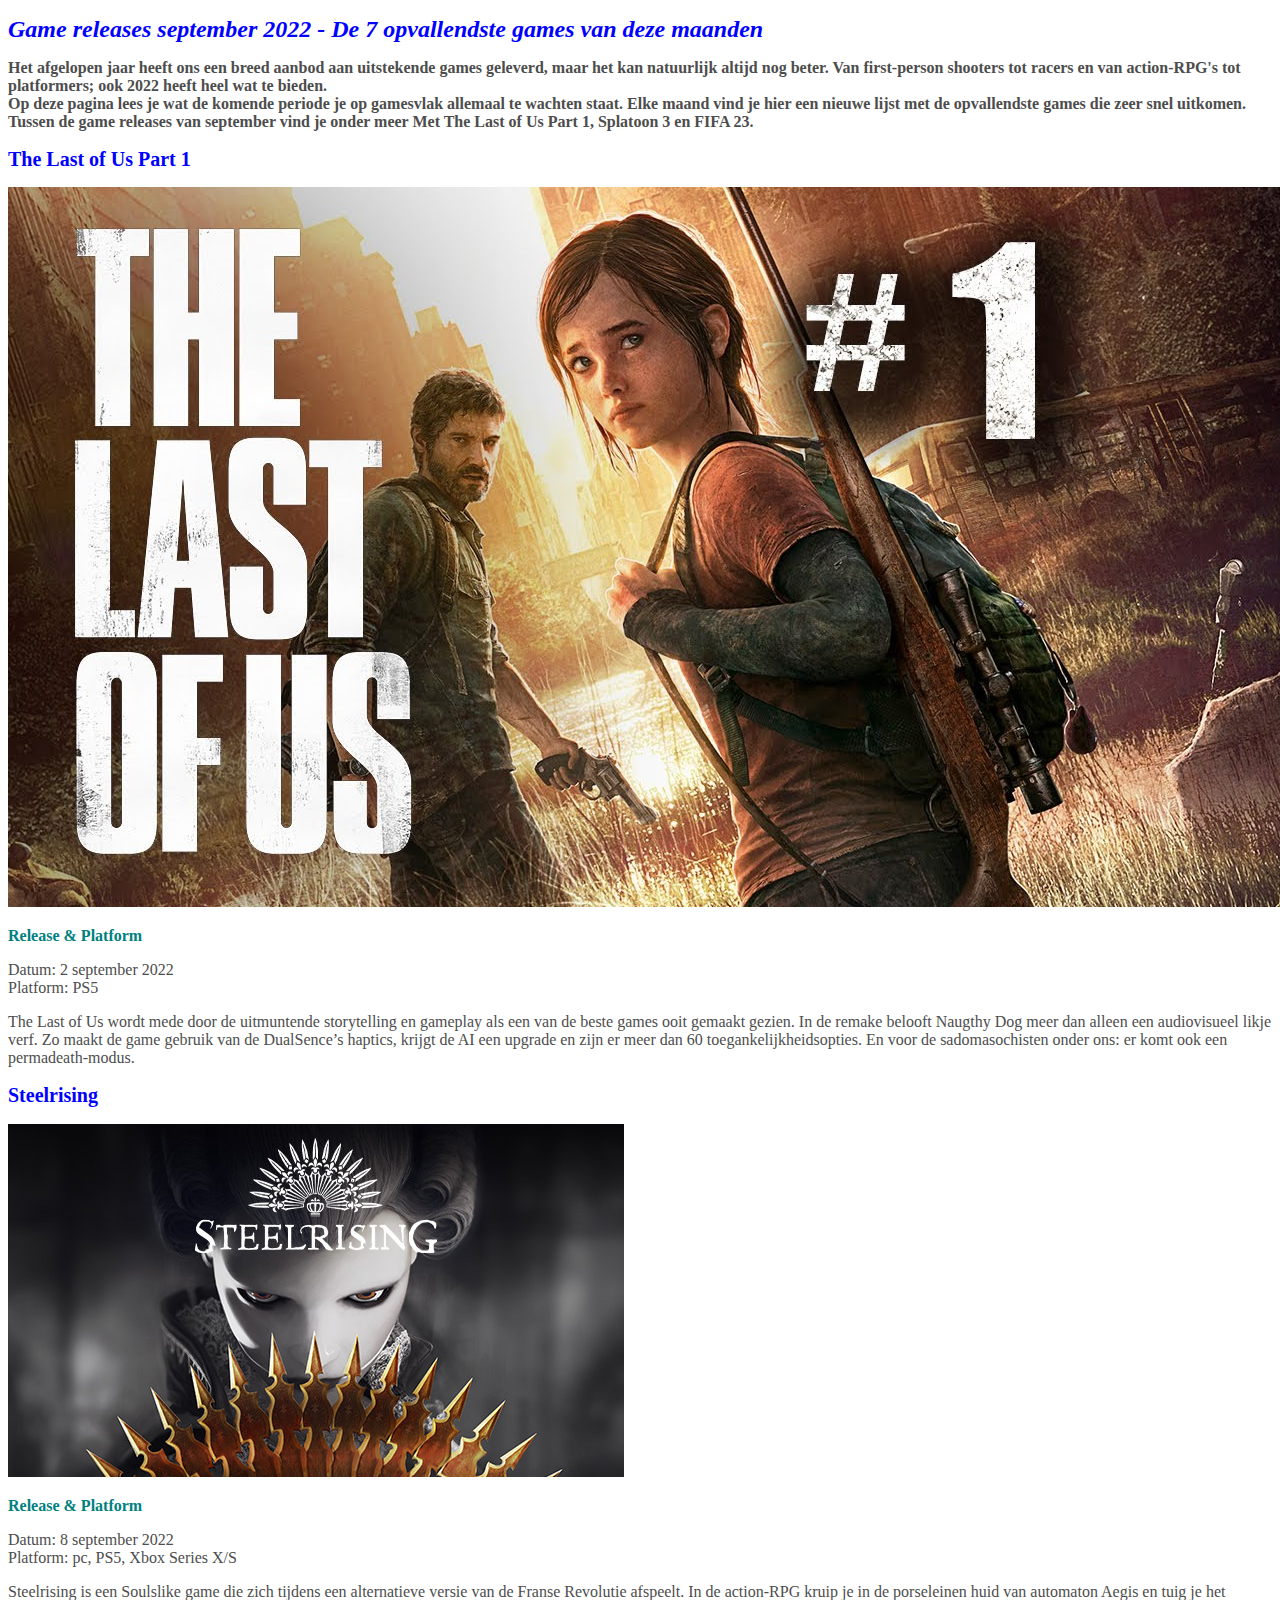
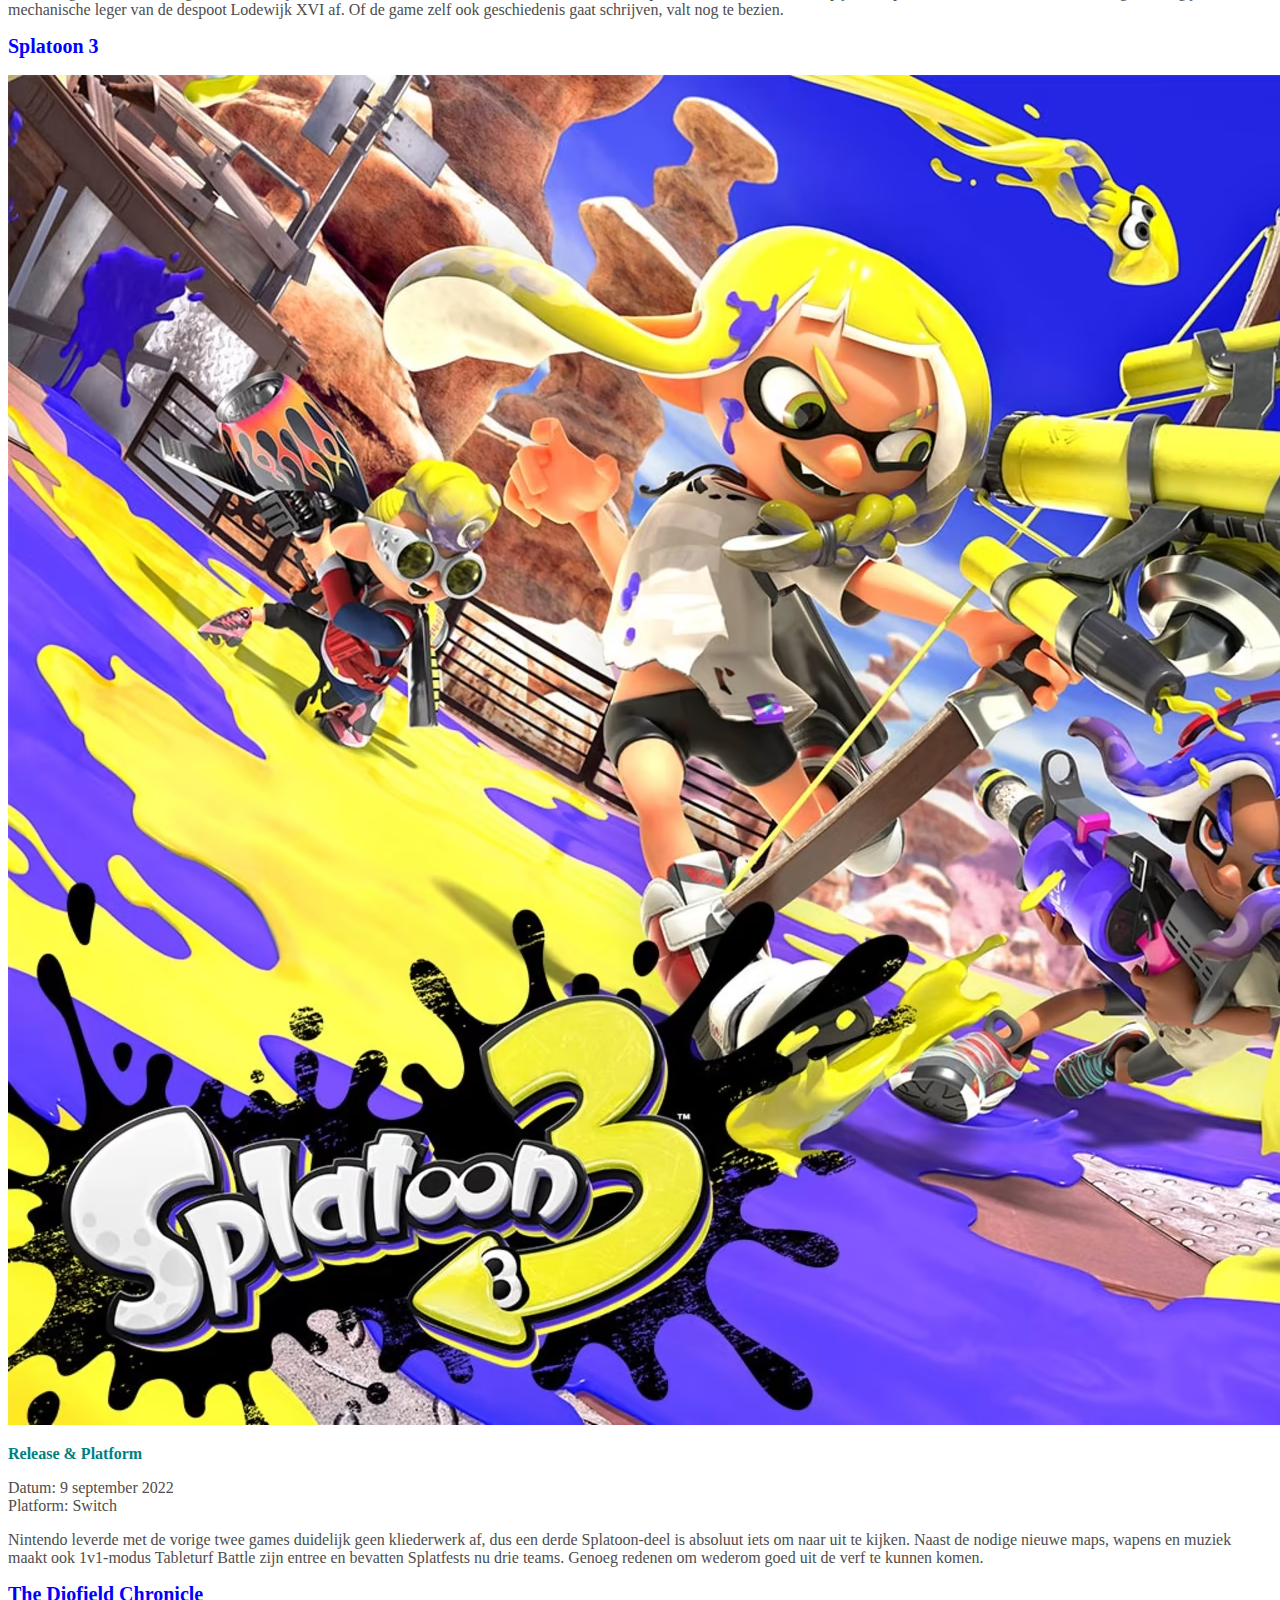
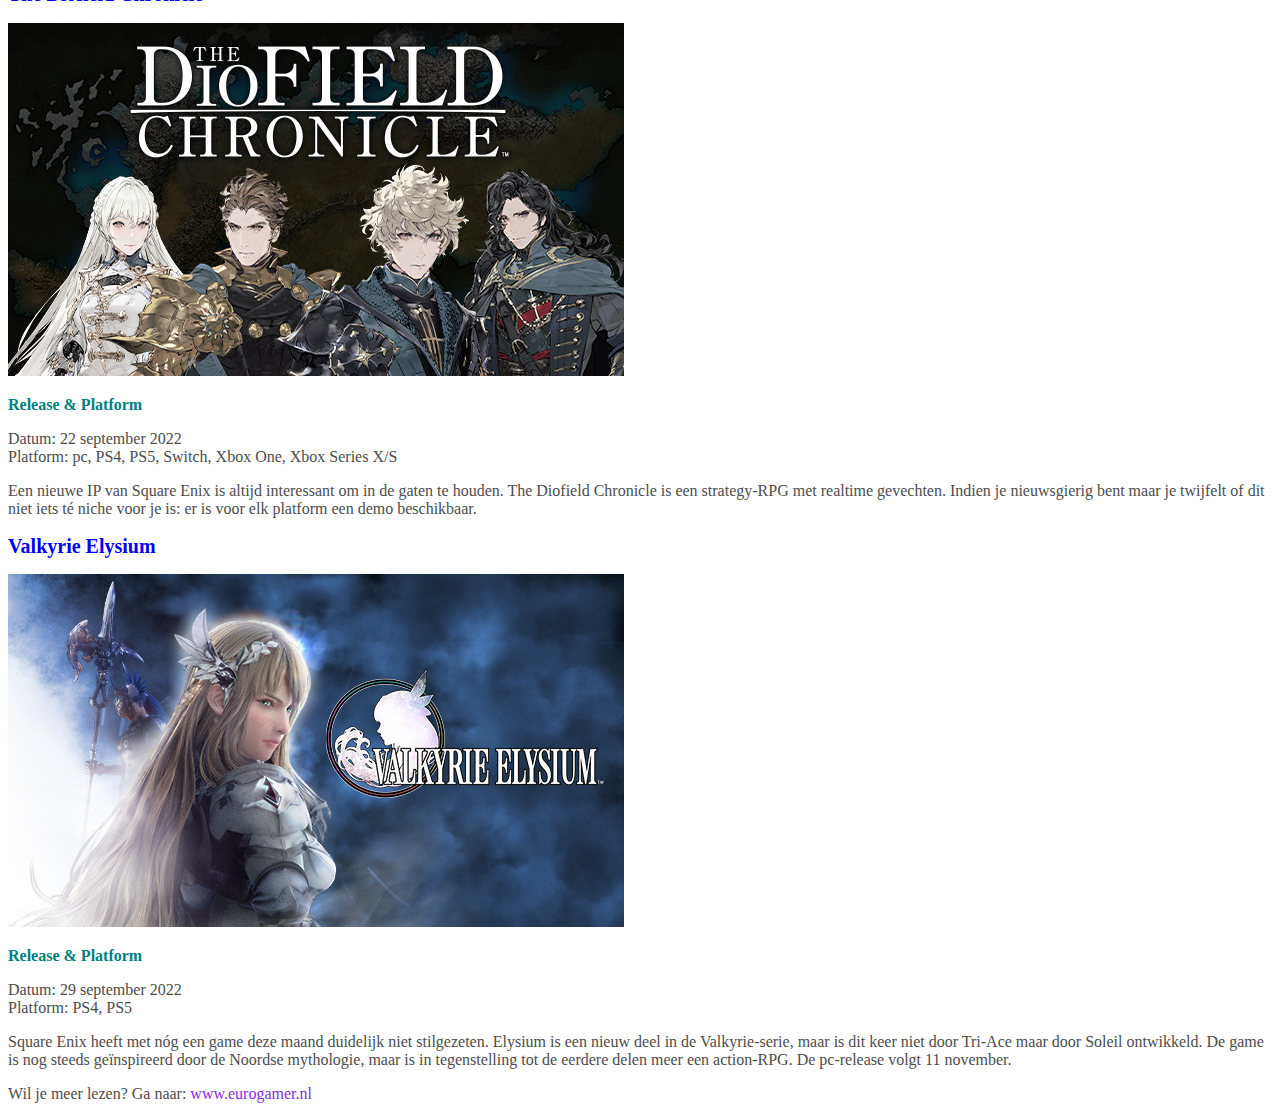
==== opdracht4.1/index.html @ 0da0e73c "4.1" ====
<!DOCTYPE html>
<html lang="en">

<head>
    <meta charset="UTF-8">
    <meta http-equiv="X-UA-Compatible" content="IE=edge">
    <meta name="viewport" content="width=device-width, initial-scale=1.0">
    <title>Opdracht 4.1 - Font & Color</title>
    <link rel="stylesheet" href="style.css">
</head>

<body>
    <main>
        <header>
            <h1>Game releases september 2022 - De 7 opvallendste games van deze maanden</h1>

            <p class="bold">Het afgelopen jaar heeft ons een breed aanbod aan uitstekende games geleverd, maar het kan natuurlijk
                altijd nog beter. Van first-person shooters tot racers en van action-RPG's tot platformers; ook 2022
                heeft heel wat te bieden.
                <br>
                Op deze pagina lees je wat de komende periode je op gamesvlak allemaal te wachten staat. Elke maand vind
                je hier
                een nieuwe lijst met de opvallendste games die zeer snel uitkomen. Tussen de game releases van september
                vind je onder meer Met The Last of Us Part 1, Splatoon 3 en FIFA 23.
            </p>
        </header>
        <section>
            <article>
                <h2>The Last of Us Part 1</h2>
                <img src="./img/lastpart.jpeg" alt="The last part of us part 1">
                <h3>Release & Platform</h3>
                <p>Datum: 2 september 2022 <br>
                    Platform: PS5</p>
                <p>
                    The Last of Us wordt mede door de uitmuntende storytelling en gameplay als een van de beste games
                    ooit
                    gemaakt gezien. In de remake belooft Naugthy Dog meer dan alleen een audiovisueel likje verf. Zo
                    maakt
                    de game
                    gebruik van de DualSence’s haptics, krijgt de AI een upgrade en zijn er meer dan 60
                    toegankelijkheidsopties. En
                    voor de sadomasochisten onder ons: er komt ook een permadeath-modus.
                </p>
            </article>
            <article>
                <h2>Steelrising</h2>
                <img src="./img/steelrising.jpeg" alt="Steelrising">
                <h3>Release & Platform</h3>
                <p>Datum: 8 september 2022 <br>
                    Platform: pc, PS5, Xbox Series X/S</p>
                <p>Steelrising is een Soulslike game die zich tijdens een alternatieve versie van de Franse Revolutie
                    afspeelt. In de action-RPG kruip je in de porseleinen huid van automaton Aegis en tuig je het
                    mechanische leger van
                    de despoot Lodewijk XVI af. Of de game zelf ook geschiedenis gaat schrijven, valt nog te bezien.</p>
            </article>
            <article>
                <h2>Splatoon 3</h2>
                <img src="./img/platoon3.avif" alt="Splatoon 3">
                <h3>Release & Platform</h3>
                <p>Datum: 9 september 2022 <br>
                    Platform: Switch</p>
                <p> Nintendo leverde met de vorige twee games duidelijk geen kliederwerk af, dus een derde Splatoon-deel
                    is
                    absoluut iets om naar uit te kijken. Naast de nodige nieuwe maps, wapens en muziek maakt ook
                    1v1-modus
                    Tableturf
                    Battle zijn entree en bevatten Splatfests nu drie teams. Genoeg redenen om wederom goed uit de verf
                    te
                    kunnen komen.
                </p>
            </article>
            <article>
                <h2>The Diofield Chronicle</h2>
                <img src="./img/diofield.jpeg" alt="The Diofield Chronicle">
                <h3>Release & Platform</h3>
                <p>Datum: 22 september 2022 <br>
                    Platform: pc, PS4, PS5, Switch, Xbox One, Xbox Series X/S</p>
                <p>Een nieuwe IP van Square Enix is altijd interessant om in de gaten te houden. The Diofield Chronicle
                    is
                    een strategy-RPG met realtime gevechten. Indien je nieuwsgierig bent maar je twijfelt of dit niet
                    iets
                    té
                    niche voor je is: er is voor elk platform een demo beschikbaar.</p>
            </article>
            <article>
                <h2>Valkyrie Elysium</h2>
                <img src="./img/valkyrie.jpeg" alt="Valkyrie Elysium">
                <h3>Release & Platform</h3>
                <p>Datum: 29 september 2022 <br>
                    Platform: PS4, PS5</p>
                <p>Square Enix heeft met nóg een game deze maand duidelijk niet stilgezeten. Elysium is een nieuw deel
                    in de
                    Valkyrie-serie, maar is dit keer niet door Tri-Ace maar door Soleil ontwikkeld. De game is nog
                    steeds
                    geïnspireerd door de Noordse mythologie, maar is in tegenstelling tot de eerdere delen meer een
                    action-RPG.
                    De pc-release volgt 11 november.</p>
            </article>

            <p>Wil je meer lezen? Ga naar:
                <a href="https://www.eurogamer.nl/game-releases-de-opvallendste-games-van-deze-maand">www.eurogamer.nl</a>
            </p>
        </section>

    </main>

</body>

</html>
---- opdracht4.1/style.css ----
h1 {
    font-size: 24px;
    color: blue;
    font-weight: bold;
    font-style: italic;
}
h2 {
    font-size: 20px;
    color: #0000ff;
    font-weight: bold;
}
h3 {
    font-size: 16px;
    color: teal;
    font-weight: bold;
}
p {
    color: #4D4D4D;

}
a {
    color: #8A2BE2;
    text-decoration: none;
}

.bold{
    font-weight: bold;
}
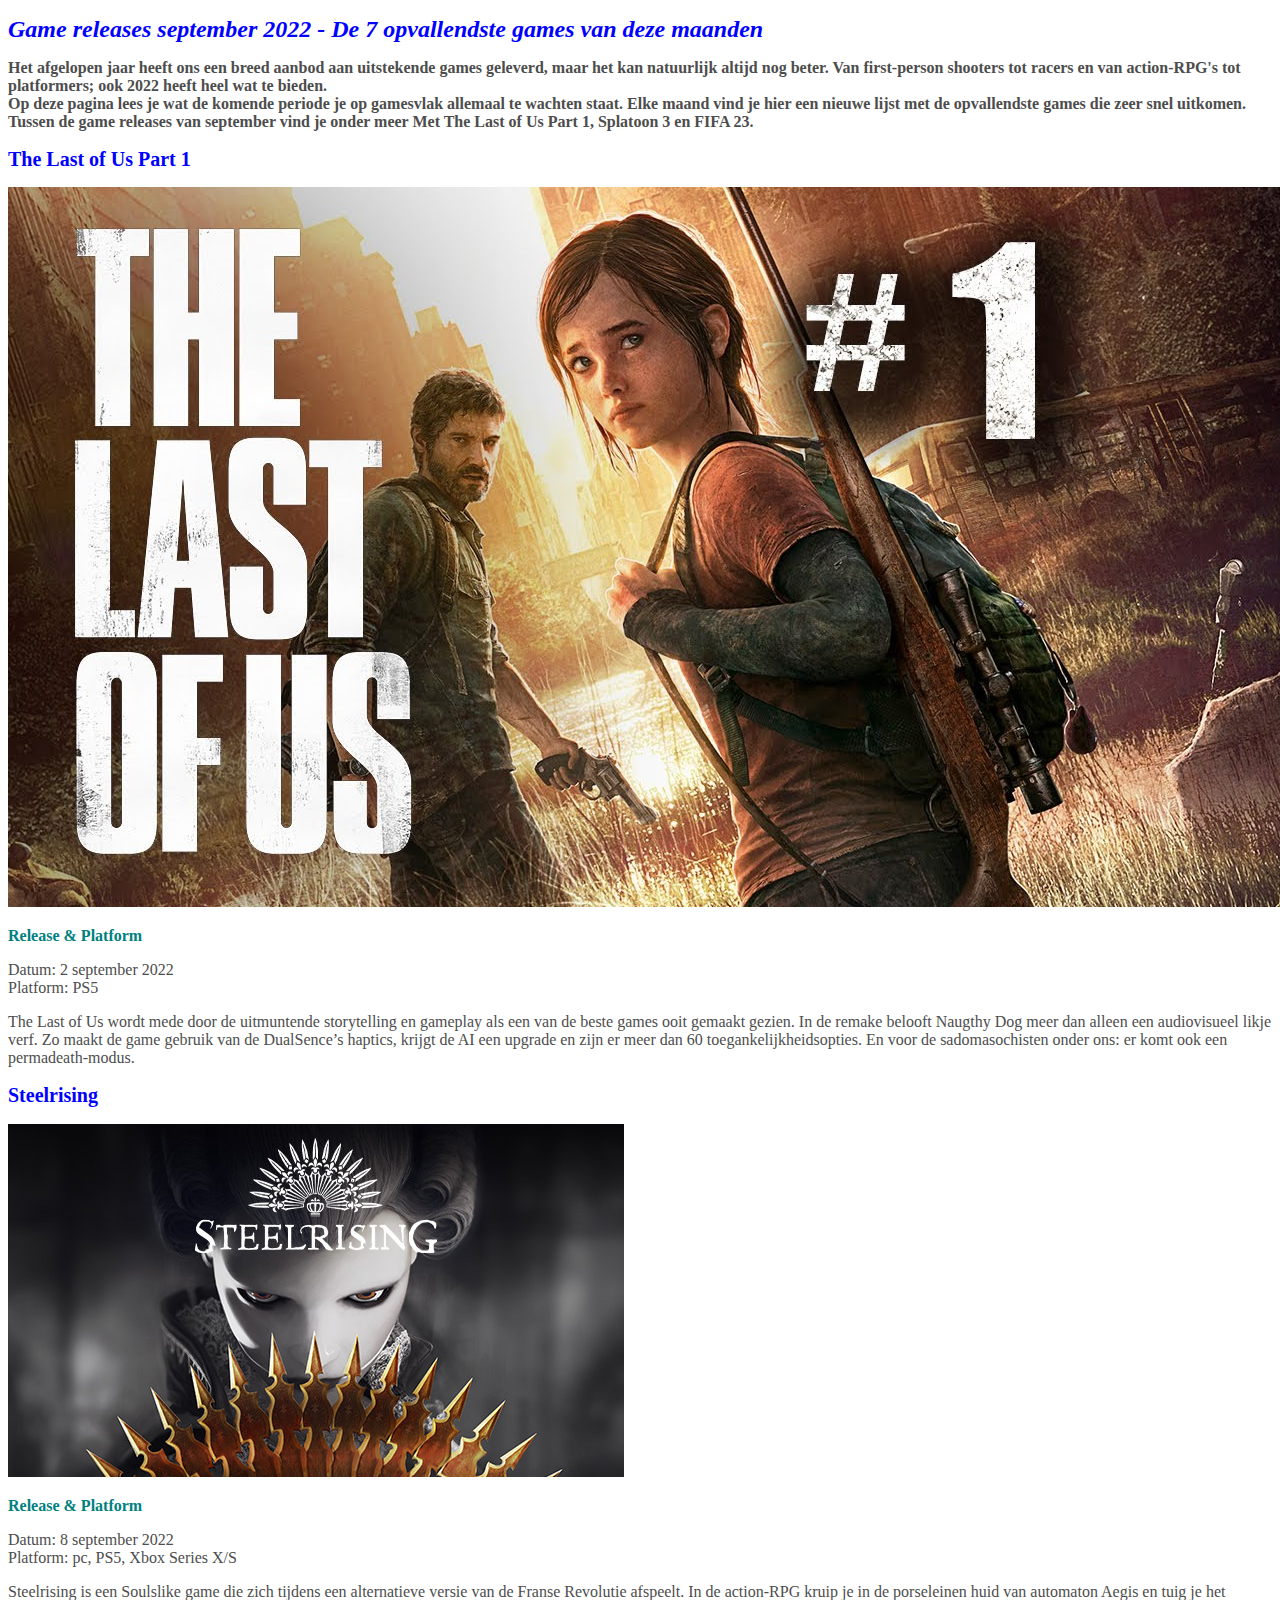
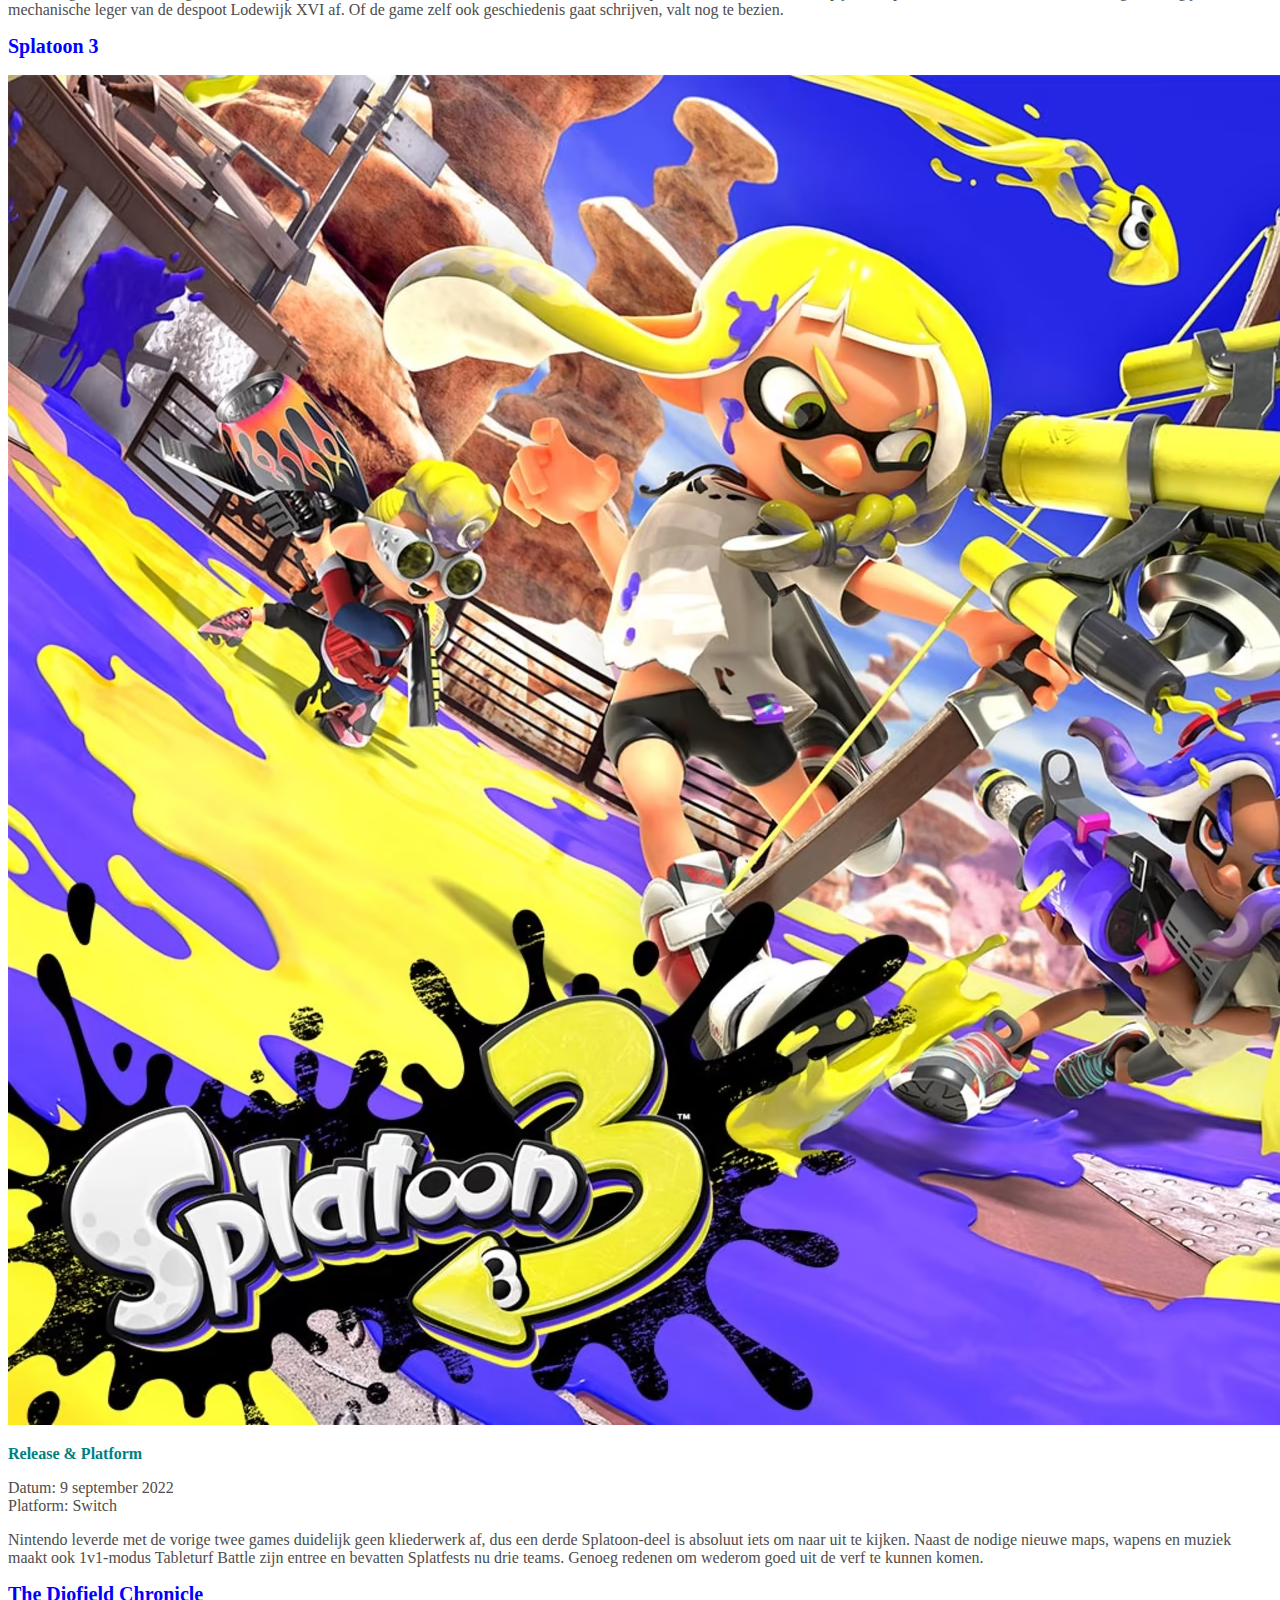
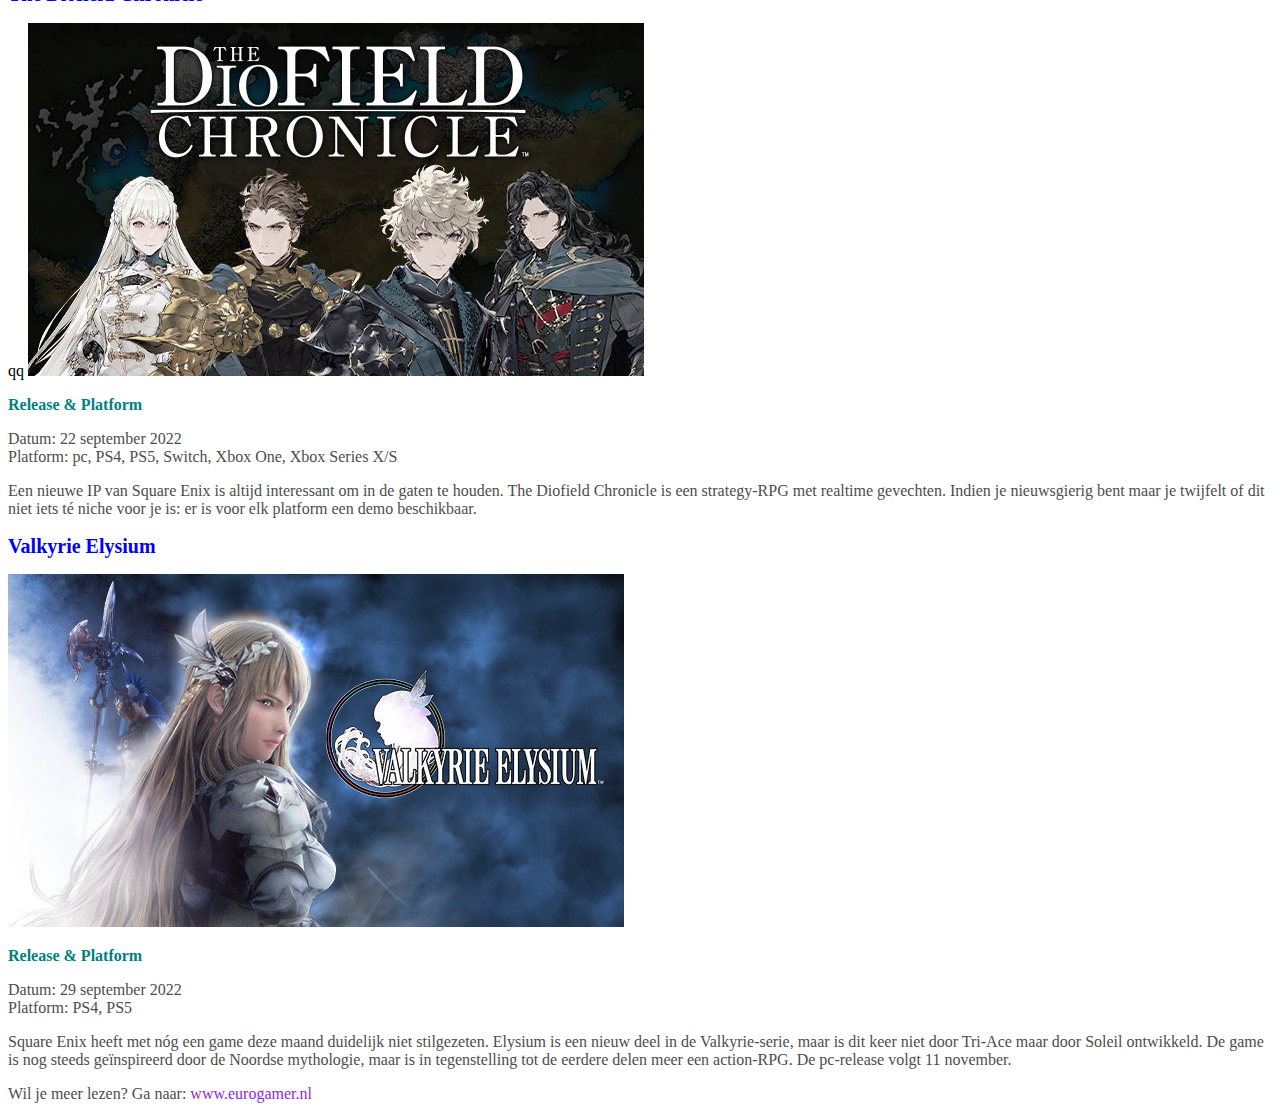
==== commit 580a8ece: "2.3 nu" ====
--- a/opdracht4.1/index.html
+++ b/opdracht4.1/index.html
@@ -70,7 +70,7 @@
                 </p>
             </article>
             <article>
-                <h2>The Diofield Chronicle</h2>
+                <h2>The Diofield Chronicle</h2>qq
                 <img src="./img/diofield.jpeg" alt="The Diofield Chronicle">
                 <h3>Release & Platform</h3>
                 <p>Datum: 22 september 2022 <br>
